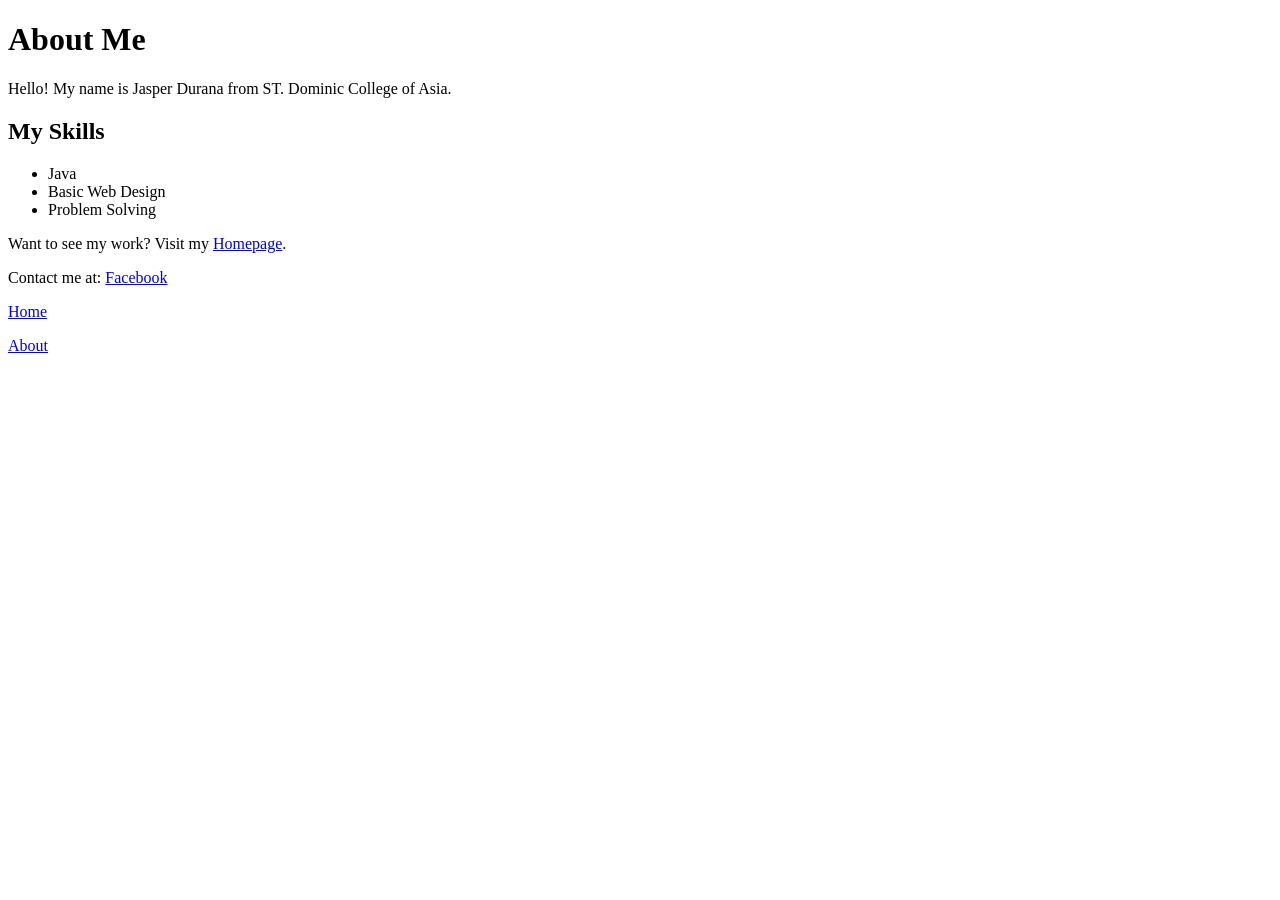
==== about.html @ 9c1a3d55 "Add About page" ====
<!DOCTYPE html>
<html lang="en">
<head>
    <meta charset="UTF-8">
    <meta name="viewport" content="width=device-width, initial-scale=1.0">
    <title>About Me</title>
</head>
<body>

    
    <h1>About Me</h1>

    <p>Hello! My name is Jasper Durana from ST. Dominic College of Asia.</p>

    
    <h2>My Skills</h2>
    <ul>
        <li>Java</li>
        <li>Basic Web Design</li>
        <li>Problem Solving</li>
    </ul>

    <p>Want to see my work? Visit my <a href="index.html">Homepage</a>.</p>

    <p>Contact me at: <a href="https://www.facebook.com/jasper.durana" target="_blank" rel="noopener noreferrer"> Facebook</a> </p>
    <p><a href="index.html">Home</a></p>
    <p><a href="about.html">About</a></p>


</body>
</html>
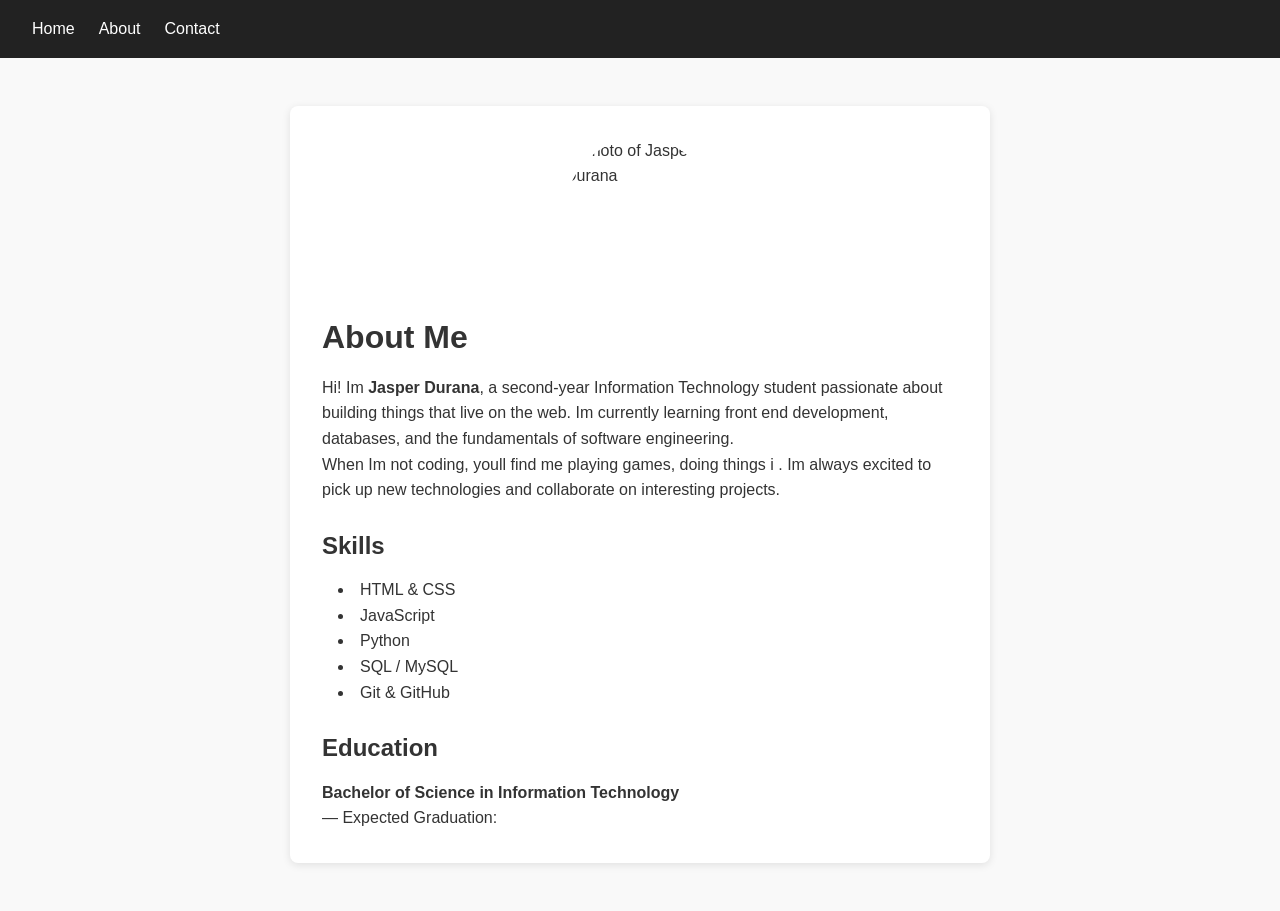
==== commit 8e121f3f: "Modify my info in About me to About.html" ====
--- a/about.html
+++ b/about.html
@@ -1,31 +1,44 @@
 <!DOCTYPE html>
 <html lang="en">
 <head>
-    <meta charset="UTF-8">
-    <meta name="viewport" content="width=device-width, initial-scale=1.0">
-    <title>About Me</title>
+  <meta charset="UTF-8">
+  <meta name="viewport" content="width=device-width, initial-scale=1.0">
+  <title>About Me</title>
+  <link rel="stylesheet" href="styles.css">
 </head>
 <body>
-
-    
+  <header>
+    <nav>
+      <a href="index.html">Home</a>
+      <a href="about.html">About</a>
+      <a href="contact.html">Contact</a>
+    </nav>
+  </header>
+  <main class="about-container">
+    <img src="your-photo.jpg" alt="Photo of Jasper Durana" class="profile-photo">
     <h1>About Me</h1>
-
-    <p>Hello! My name is Jasper Durana from ST. Dominic College of Asia.</p>
-
-    
-    <h2>My Skills</h2>
-    <ul>
-        <li>Java</li>
-        <li>Basic Web Design</li>
-        <li>Problem Solving</li>
+    <p>
+      Hi! Im <strong>Jasper Durana</strong>, a second-year Information Technology student 
+      passionate about building things that live on the web. Im currently learning 
+      front end development, databases, and the fundamentals of software engineering.
+    </p>
+    <p>
+      When Im not coding, youll find me playing games, doing things i . 
+      Im always excited to pick up new technologies and collaborate on interesting projects.
+    </p>
+    <h2>Skills</h2>
+    <ul class="skills-list">
+      <li>HTML &amp; CSS</li>
+      <li>JavaScript</li>
+      <li>Python</li>
+      <li>SQL / MySQL</li>
+      <li>Git &amp; GitHub</li>
     </ul>
-
-    <p>Want to see my work? Visit my <a href="index.html">Homepage</a>.</p>
-
-    <p>Contact me at: <a href="https://www.facebook.com/jasper.durana" target="_blank" rel="noopener noreferrer"> Facebook</a> </p>
-    <p><a href="index.html">Home</a></p>
-    <p><a href="about.html">About</a></p>
-
-
+    <h2>Education</h2>
+    <p>
+      <strong>Bachelor of Science in Information Technology</strong><br>
+       — Expected Graduation: 
+    </p>
+  </main>
 </body>
 </html>
--- a/styles.css
+++ b/styles.css
@@ -0,0 +1,94 @@
+* {
+    margin: 0;
+    padding: 0;
+    box-sizing: border-box;
+  }
+  body {
+    font-family: 'Segoe UI', Tahoma, Geneva, Verdana, sans-serif;
+    line-height: 1.6;
+    color: #333;
+    background: #f9f9f9;
+  }
+  header nav {
+    display: flex;
+    gap: 1.5rem;
+    padding: 1rem 2rem;
+    background: #222;
+  }
+  header nav a {
+    color: #fff;
+    text-decoration: none;
+  }
+  header nav a:hover {
+    text-decoration: underline;
+  }
+  .about-container {
+    max-width: 700px;
+    margin: 3rem auto;
+    padding: 2rem;
+    background: #fff;
+    border-radius: 8px;
+    box-shadow: 0 2px 8px rgba(0,0,0,0.1);
+  }
+  .profile-photo {
+    display: block;
+    width: 150px;
+    height: 150px;
+    object-fit: cover;
+    border-radius: 50%;
+    margin: 0 auto 1.5rem;
+  }
+  h1, h2 {
+    margin-bottom: 0.75rem;
+  }
+  h2 {
+    margin-top: 1.5rem;
+  }
+  .skills-list {
+    list-style: disc inside;
+    padding-left: 1rem;
+  }
+  footer {
+    text-align: center;
+    padding: 1.5rem;
+    font-size: 0.875rem;
+    color: #777;
+  }
+  .home-container {
+    max-width: 800px;
+    margin: 3rem auto;
+    padding: 2rem;
+    text-align: center;
+    background: #fff;
+    border-radius: 8px;
+    box-shadow: 0 2px 8px rgba(0,0,0,0.1);
+  }
+  .hero h1 {
+    font-size: 2rem;
+    margin-bottom: 0.5rem;
+  }
+  .hero .highlight {
+    color: #0078d7;
+  }
+  .hero h2 {
+    font-weight: normal;
+    color: #555;
+    margin-bottom: 1rem;
+  }
+  .hero p {
+    max-width: 600px;
+    margin: 0 auto 1.5rem;
+    color: #444;
+  }
+  .btn {
+    display: inline-block;
+    background: #0078d7;
+    color: #fff;
+    padding: 0.75rem 1.5rem;
+    text-decoration: none;
+    border-radius: 4px;
+    transition: background 0.3s;
+  }
+  .btn:hover {
+    background: #005ea3;
+  }
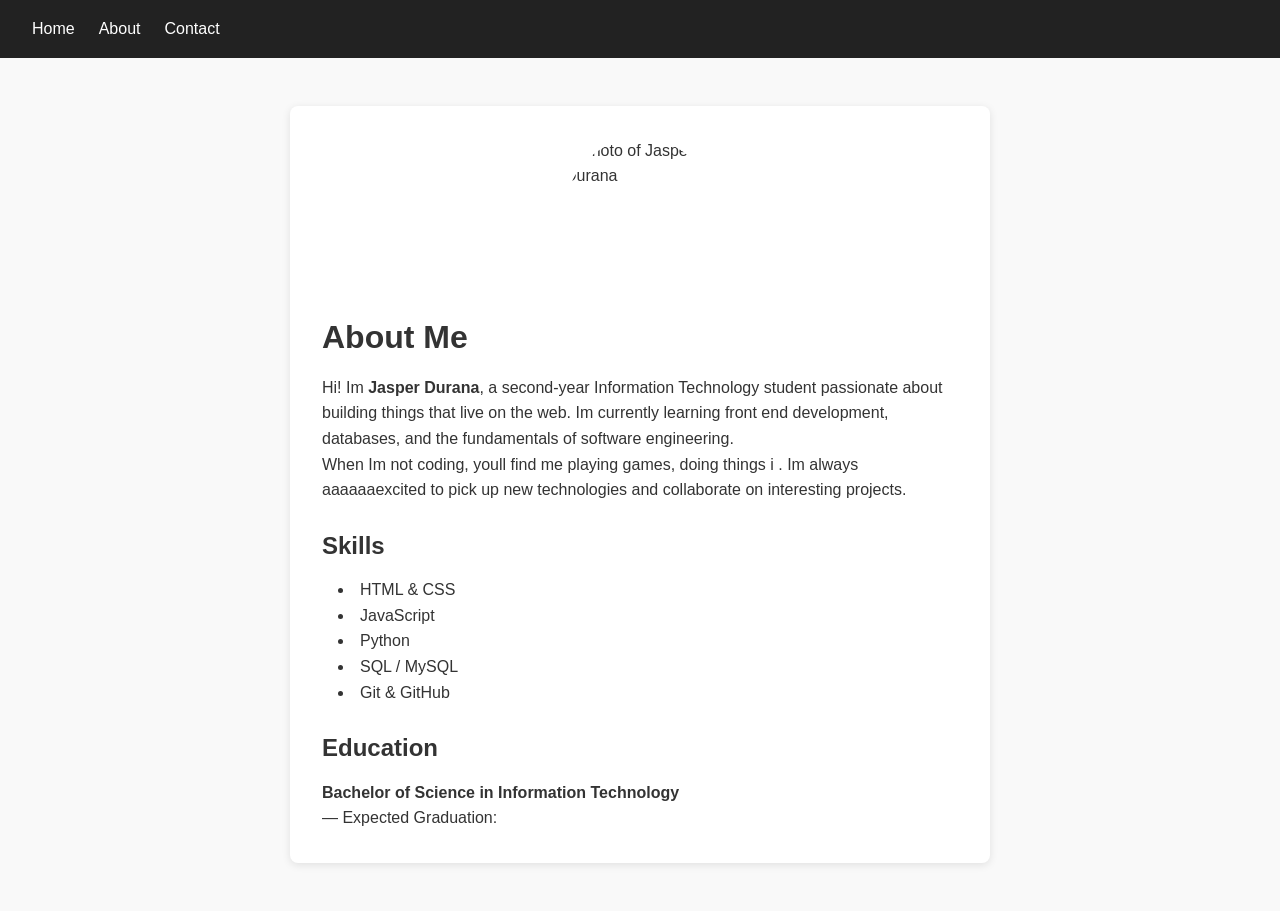
==== commit 04995210: "add tech-stack.html" ====
--- a/about.html
+++ b/about.html
@@ -24,7 +24,7 @@
     </p>
     <p>
       When Im not coding, youll find me playing games, doing things i . 
-      Im always excited to pick up new technologies and collaborate on interesting projects.
+      Im always aaaaaaexcited to pick up new technologies and collaborate on interesting projects.
     </p>
     <h2>Skills</h2>
     <ul class="skills-list">
@@ -41,4 +41,4 @@
     </p>
   </main>
 </body>
-</html>+</html> 
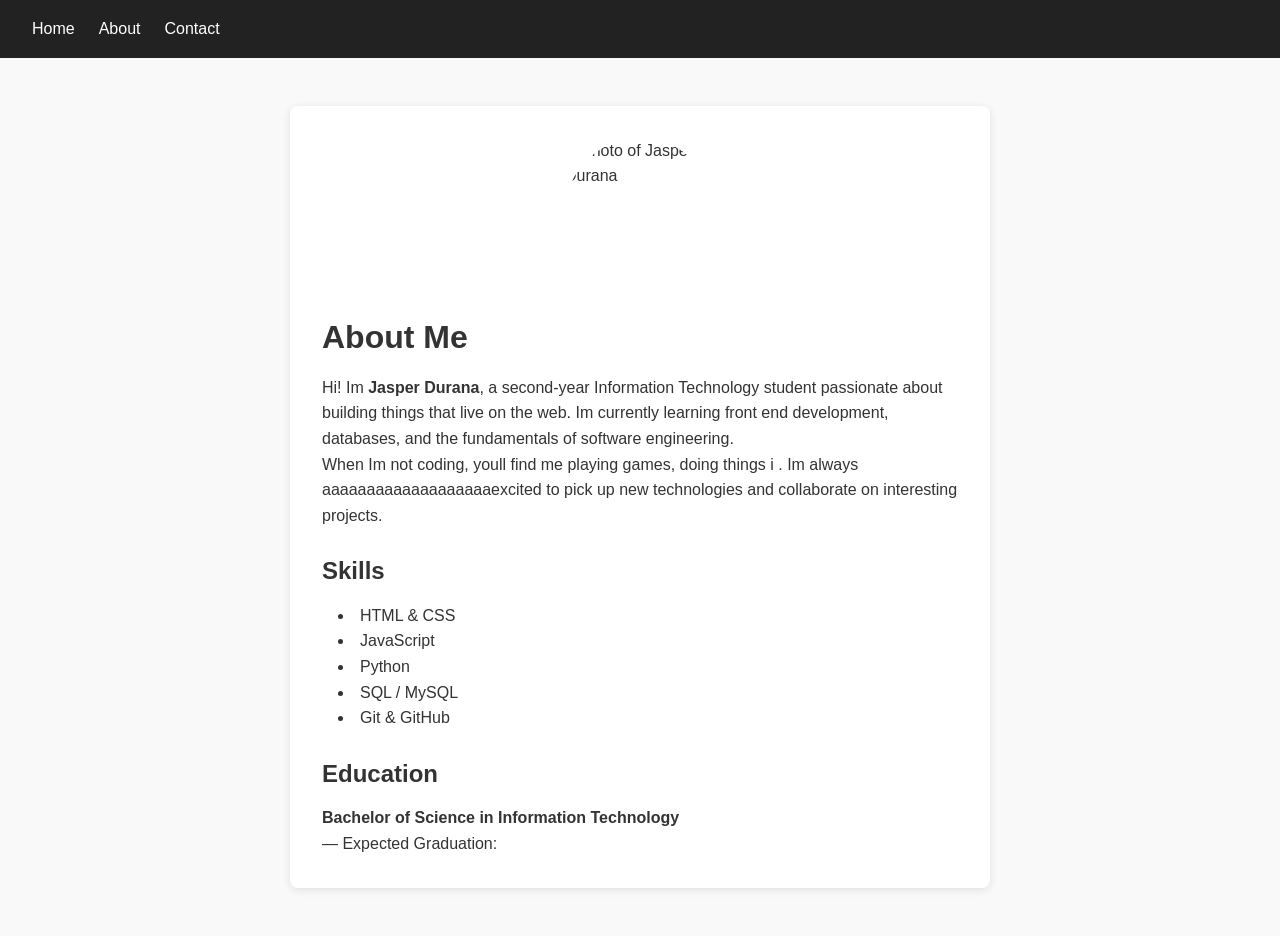
==== commit 6b104ca0: "add tech-stack.css" ====
--- a/about.html
+++ b/about.html
@@ -24,7 +24,7 @@
     </p>
     <p>
       When Im not coding, youll find me playing games, doing things i . 
-      Im always aaaaaaexcited to pick up new technologies and collaborate on interesting projects.
+      Im always aaaaaaaaaaaaaaaaaaaexcited to pick up new technologies and collaborate on interesting projects.
     </p>
     <h2>Skills</h2>
     <ul class="skills-list">
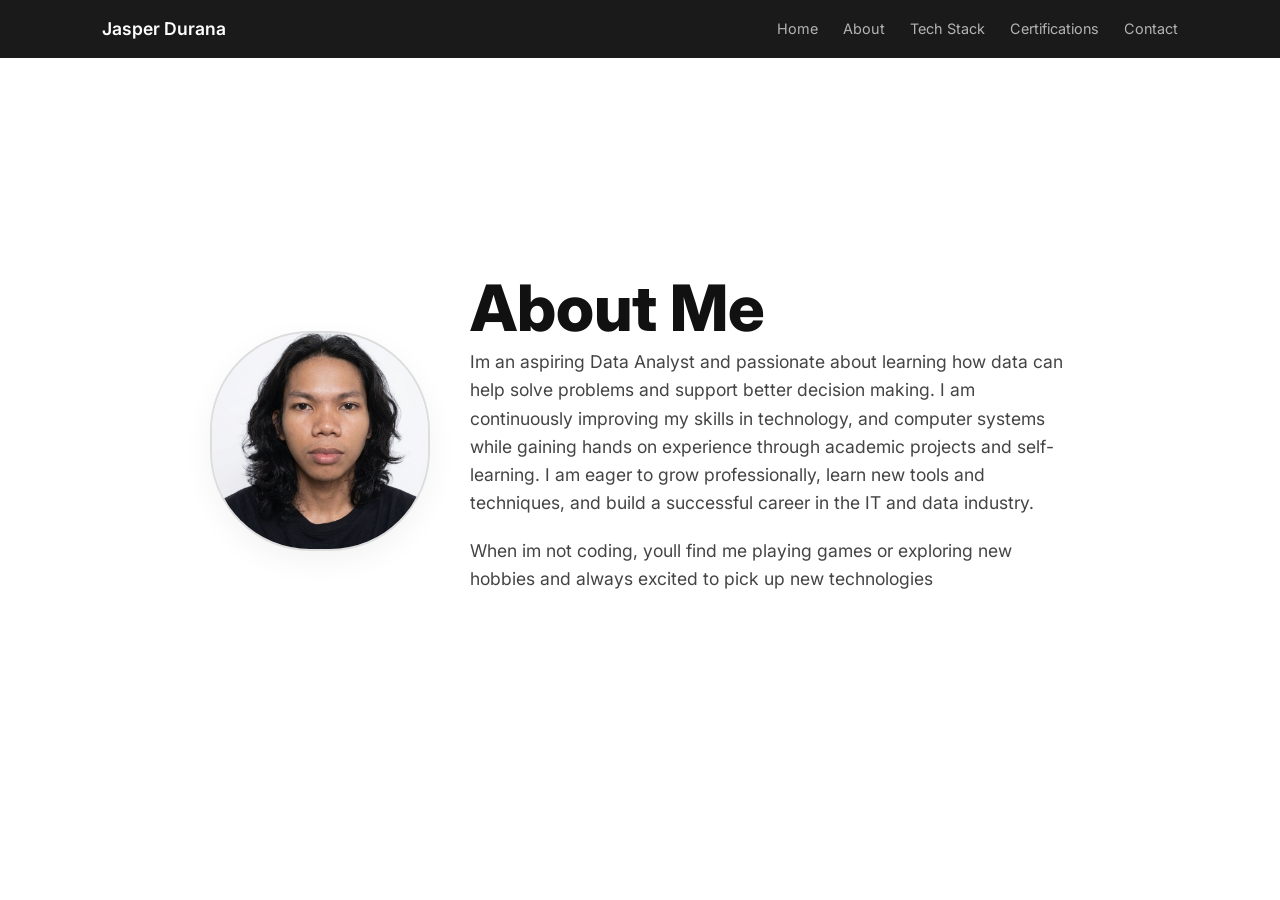
==== commit a450b141: "add hamburgerbtn to all html file" ====
--- a/about.html
+++ b/about.html
@@ -1,44 +1,49 @@
 <!DOCTYPE html>
 <html lang="en">
 <head>
-  <meta charset="UTF-8">
-  <meta name="viewport" content="width=device-width, initial-scale=1.0">
-  <title>About Me</title>
-  <link rel="stylesheet" href="styles.css">
+    <meta charset="UTF-8">
+    <meta name="viewport" content="width=device-width, initial-scale=1.0">
+    <title>Jasper Durana | About</title>
+    <link rel="stylesheet" href="styles.css">
+    <link href="https://fonts.googleapis.com/css2?family=Inter:wght@400;600;800&display=swap" rel="stylesheet">
 </head>
 <body>
-  <header>
-    <nav>
-      <a href="index.html">Home</a>
-      <a href="about.html">About</a>
-      <a href="contact.html">Contact</a>
-    </nav>
-  </header>
-  <main class="about-container">
-    <img src="your-photo.jpg" alt="Photo of Jasper Durana" class="profile-photo">
-    <h1>About Me</h1>
-    <p>
-      Hi! Im <strong>Jasper Durana</strong>, a second-year Information Technology student 
-      passionate about building things that live on the web. Im currently learning 
-      front end development, databases, and the fundamentals of software engineering.
-    </p>
-    <p>
-      When Im not coding, youll find me playing games, doing things i . 
-      Im always aaaaaaaaaaaaaaaaaaaexcited to pick up new technologies and collaborate on interesting projects.
-    </p>
-    <h2>Skills</h2>
-    <ul class="skills-list">
-      <li>HTML &amp; CSS</li>
-      <li>JavaScript</li>
-      <li>Python</li>
-      <li>SQL / MySQL</li>
-      <li>Git &amp; GitHub</li>
-    </ul>
-    <h2>Education</h2>
-    <p>
-      <strong>Bachelor of Science in Information Technology</strong><br>
-       — Expected Graduation: 
-    </p>
-  </main>
+
+    <header>
+        <nav>
+            <div class="logo">
+              Jasper Durana
+            </div>
+            
+            <button class="hamburger" id="hamburgerBtn">
+                <span class="bar"></span>
+                <span class="bar"></span>
+                <span class="bar"></span>
+            </button>
+
+            <ul class="nav-links" id="navLinks">
+                <li><a href="index.html">Home</a></li>
+                <li><a href="about.html">About</a></li>
+                <li><a href="tech-stack.html">Tech Stack</a></li>
+                <li><a href="certificates.html">Certifications</a></li>
+                <li><a href="contact.html">Contact</a></li>
+            </ul>
+        </nav>
+    </header>
+
+   <main class="hero">
+      <div class="hero-container">
+        <div class="profile-frame">
+          <img src="image.png" alt="my image" class="profile-pic">
+        </div>
+        <div class="intro">
+          <h1>About Me</h1>
+          <p>
+            Im an aspiring Data Analyst and passionate about learning how data can help solve problems and support better decision making. I am continuously improving my skills in technology, and computer systems while gaining hands on experience through academic projects and self-learning. I am eager to grow professionally, learn new tools and techniques, and build a successful career in the IT and data industry.
+          </p>
+          <p>
+            When im not coding, youll find me playing games or exploring new hobbies and always excited to pick up new technologies
+          </p>
+    </main>
 </body>
-</html> +</html>
--- a/styles.css
+++ b/styles.css
@@ -2,93 +2,755 @@
     margin: 0;
     padding: 0;
     box-sizing: border-box;
-  }
-  body {
-    font-family: 'Segoe UI', Tahoma, Geneva, Verdana, sans-serif;
+    font-family: 'Inter', sans-serif;
+}
+
+body {
+    background-color: #ffffff;
+    overflow-x: hidden;
     line-height: 1.6;
+}
+
+header {
+    background-color: #1a1a1a;
+    color: white;
+    padding: 15px 8%;
+    position: sticky; 
+    top: 0;
+    z-index: 1000;
+}
+
+nav {
+    display: flex;
+    justify-content: space-between;
+    align-items: center;
+}
+
+.logo {
+    display: flex;
+    align-items: center;
+    gap: 10px;
+    font-weight: 600;
+    font-size: 1.1rem;
+}
+
+.logo-circle {
+    background-color: white;
+    color: black;
+    width: 32px;
+    height: 32px;
+    border-radius: 50%;
+    display: flex;
+    align-items: center;
+    justify-content: center;
+    font-weight: 800;
+}
+
+.nav-links {
+    display: flex;
+    list-style: none;
+    gap: 25px;
+}
+
+.nav-links a {
+    text-decoration: none;
+    color: #b3b3b3;
+    font-size: 0.9rem;
+    transition: 0.3s;
+}
+
+.nav-links a:hover {
+    color: white;
+}
+
+
+.hero {
+    min-height: 85vh;
+    display: flex;
+    align-items: center;
+    justify-content: center;
+    padding: 60px 8%;
+}
+
+.hero-container {
+    display: flex;
+    align-items: center; 
+    gap: 60px;
+    max-width: 1100px;
+}
+
+
+.profile-frame {
+    flex-shrink: 0;
+    width: 220px; 
+    height: 220px;
+    border: 2px solid #eee;
+    border-radius: 100px; 
+    overflow: hidden;
+    box-shadow: 0 10px 30px rgba(0,0,0,0.05);
+    display: flex; 
+    align-items: center;
+    justify-content: center;
+}
+
+.profile-pic {
+    width: 100%;
+    height: 100%; /* Changed to 100% to fill the centered frame */
+    object-fit: cover;
+}
+
+/* Content Styling */
+.intro {
+    color: #444;
+}
+
+.intro h1 {
+    font-size: 3.5rem;
+    font-weight: 800;
+    color: #111;
+    margin-bottom: 10px;
+    line-height: 1.1;
+}
+
+.intro p {
+    font-size: 1.1rem;
+    margin-bottom: 20px;
+    max-width: 600px;
+}
+
+/* Skills Section - The "Professional" upgrade */
+.intro h2 {
+    font-size: 1.2rem;
+    text-transform: uppercase;
+    letter-spacing: 1px;
+    margin-top: 30px;
+    margin-bottom: 15px;
+    color: #888;
+}
+
+.skills-list {
+    list-style: none;
+    display: grid;
+    grid-template-columns: repeat(auto-fill, minmax(130px, 1fr));
+    gap: 10px;
+    margin-bottom: 30px;
+}
+
+.skills-list li {
+    background: #f5f5f7;
+    padding: 8px 12px;
+    border-radius: 6px;
+    font-size: 0.9rem;
+    font-weight: 600;
     color: #333;
-    background: #f9f9f9;
-  }
-  header nav {
-    display: flex;
-    gap: 1.5rem;
-    padding: 1rem 2rem;
-    background: #222;
-  }
-  header nav a {
-    color: #fff;
+    text-align: center;
+}
+
+/* Education Layout */
+.intro strong {
+    color: #000;
+}
+
+/* Mobile Compatibility */
+@media (max-width: 900px) {
+    .hero-container {
+        flex-direction: column;
+        align-items: center;
+        text-align: center;
+        gap: 30px;
+    }
+
+    .intro h1 {
+        font-size: 2.5rem;
+    }
+
+    .intro p {
+        margin: 0 auto 20px auto;
+    }
+
+    .skills-list {
+        justify-content: center;
+    }
+}
+
+@media (max-width: 600px) {
+    .nav-links {
+        display: none; 
+    }
+    
+    .hero {
+        padding: 40px 5%;
+    }
+
+    .intro h1 {
+        font-size: 2rem;
+    }
+}
+
+
+
+
+/* --- CONTACT PAGE STYLES --- */
+.contact-section {
+    height: 80vh;
+    display: flex;
+    align-items: center;
+    justify-content: center;
+    text-align: center;
+    padding: 20px;
+}
+
+.contact-container h2 {
+    font-size: 2.5rem;
+    font-weight: 800;
+    margin-bottom: 10px;
+}
+
+.contact-container p {
+    color: #666;
+    margin-bottom: 40px;
+}
+
+.social-links {
+    display: flex;
+    justify-content: center;
+    gap: 30px;
+    flex-wrap: wrap; /* Helps buttons wrap on small phone screens */
+}
+
+.social-icon {
     text-decoration: none;
-  }
-  header nav a:hover {
+    color: #333;
+    display: flex;
+    flex-direction: column;
+    align-items: center;
+    gap: 10px;
+    transition: transform 0.3s, color 0.3s;
+}
+
+.social-icon i {
+    font-size: 2.5rem; /* Logo size */
+}
+
+.social-icon span {
+    font-size: 0.9rem;
+    font-weight: 600;
+}
+
+/* Hover effect to make it interactive */
+.social-icon:hover {
+    transform: translateY(-5px);
+    color: #007bff; /* Changes to a nice blue on hover */
+}
+
+/* Mobile Tweak for Contact */
+@media (max-width: 600px) {
+    .social-links {
+        gap: 20px;
+    }
+    .social-icon i {
+        font-size: 2rem;
+    }
+}
+
+
+
+/* ==========================================================================
+   1. GLOBAL STYLES & NAVIGATION (Applies to all pages)
+   ========================================================================== */
+* {
+    margin: 0;
+    padding: 0;
+    box-sizing: border-box;
+    font-family: 'Inter', sans-serif;
+}
+
+body {
+    background-color: #ffffff;
+    overflow-x: hidden;
+}
+
+header {
+    background-color: #1a1a1a;
+    color: white;
+    padding: 15px 8%;
+}
+
+nav {
+    display: flex;
+    justify-content: space-between;
+    align-items: center;
+}
+
+.logo {
+    display: flex;
+    align-items: center;
+    gap: 10px;
+    font-weight: 600;
+}
+
+.logo-circle {
+    background-color: white;
+    color: black;
+    width: 32px;
+    height: 32px;
+    border-radius: 50%;
+    display: flex;
+    align-items: center;
+    justify-content: center;
+    font-weight: 800;
+}
+
+.nav-links {
+    display: flex;
+    list-style: none;
+    gap: 25px;
+}
+
+.nav-links a {
+    text-decoration: none;
+    color: #b3b3b3;
+    font-size: 0.9rem;
+    transition: 0.3s;
+}
+
+.nav-links a:hover {
+    color: white;
+}
+
+/* Base Mobile Navigation Tweak */
+@media (max-width: 768px) {
+    .nav-links {
+        gap: 12px;
+    }
+    .nav-links a {
+        font-size: 0.75rem;
+    }
+}
+
+
+/* ==========================================================================
+   2. HOME PAGE HERO SECTION (index.html)
+   ========================================================================== */
+.hero {
+    height: 85vh;
+    display: flex;
+    align-items: center;
+    justify-content: center;
+  
+}
+
+.hero-container {
+    display: flex;
+    align-items: center;
+    gap: 40px;
+}
+
+.profile-frame {
+    width: 220px;
+    height: 220px;
+    border: 2px solid #ddd;
+    border-radius: 100px;
+    display: flex;
+    align-items: center;
+    justify-content: center;
+    background-color: #f9f9f9;
+}
+
+.profile-pic {
+    max-width: 100%;
+}
+
+.intro {
+    font-size: 1.4rem;
+    color: #444;
+}
+
+.hero h1 {
+    font-size: 4rem;
+    font-weight: 800;
+    color: #111;
+    margin: 5px 0;
+}
+
+.sub-headline {
+    font-size: 1.2rem;
+    color: #666;
+}
+
+/* Hero Mobile Layout */
+@media (max-width: 768px) {
+    .hero-container {
+        flex-direction: column;
+        text-align: center;
+        gap: 20px;
+    }
+    .hero h1 {
+        font-size: 2.5rem;
+    }
+    .intro {
+        font-size: 1.1rem;
+    }
+    .sub-headline {
+        font-size: 1rem;
+    }
+}
+
+
+/* ==========================================================================
+   3. TECH STACK PAGE STYLES (tech-stack.html)
+   ========================================================================== */
+.stack-section {
+    padding: 60px 10%;
+    text-align: center;
+}
+
+.stack-section h1 {
+    font-size: clamp(2rem, 5vw, 3.5rem);
+    font-weight: 800;
+    margin-bottom: 50px;
+    color: #111;
+}
+
+.stack-grid {
+    display: grid;
+    grid-template-columns: repeat(auto-fit, minmax(160px, 1fr));
+    gap: 20px;
+    justify-items: center;
+}
+
+.stack-card {
+    background: #ffffff;
+    border: 1px solid #eee;
+    border-radius: 12px;
+    width: 160px;
+    height: 140px;
+    display: flex;
+    flex-direction: column;
+    align-items: center;
+    justify-content: center;
+    padding: 20px;
+    transition: transform 0.3s, border-color 0.3s;
+}
+
+.stack-card:hover {
+    transform: translateY(-5px);
+    border-color: #7f00ff; /* Purple theme highlight */
+}
+
+.stack-card img {
+    width: 60px;
+    height: 60px;
+    object-fit: contain;
+    margin-bottom: 10px;
+}
+
+.stack-card p {
+    font-weight: 700;
+    font-size: 0.85rem;
+    color: #333;
+    text-transform: uppercase;
+}
+
+/* Tech Stack Mobile Tweak */
+@media (max-width: 600px) {
+    .stack-grid {
+        grid-template-columns: repeat(2, 1fr);
+        gap: 15px;
+    }
+    .stack-card {
+        width: 100%;
+        height: 120px;
+    }
+    .stack-card img {
+        width: 50px;
+        height: 50px;
+    }
+}
+
+
+/* ==========================================================================
+   4. CERTIFICATIONS PAGE STYLES (certificates.html)
+   ========================================================================== */
+.cert-section {
+    padding: 60px 10%;
+    text-align: center;
+}
+
+.cert-section h1 {
+    font-size: clamp(2rem, 5vw, 3.5rem);
+    font-weight: 800;
+    margin-bottom: 50px;
+    color: #111;
+}
+
+.cert-grid {
+    display: grid;
+    grid-template-columns: repeat(auto-fit, minmax(220px, 1fr));
+    gap: 25px;
+    justify-items: center;
+}
+
+.cert-card {
+    background: #ffffff;
+    border: 1px solid #e5e5e5;
+    border-radius: 12px;
+    width: 240px;
+    height: 190px;
+    display: flex;
+    flex-direction: column;
+    align-items: center;
+    justify-content: center;
+    padding: 15px;
+    transition: transform 0.25s ease, border-color 0.25s ease;
+}
+
+.cert-card:hover {
+    transform: translateY(-4px);
+    border-color: #007bff; /* Distinct blue highlight border */
+}
+
+.cert-card img {
+    width: 100%;
+    height: 110px;
+    object-fit: contain;
+    margin-bottom: 12px;
+}
+
+.cert-card p {
+    font-weight: 700;
+    font-size: 0.9rem;
+    color: #222;
+}
+
+/* Certifications Mobile Tweak */
+@media (max-width: 650px) {
+    .cert-grid {
+        grid-template-columns: repeat(2, 1fr);
+        gap: 15px;
+    }
+    .cert-card {
+        width: 100%;
+        height: auto;
+        padding: 10px;
+    }
+    .cert-card img {
+        height: 80px;
+    }
+}
+
+
+/* ==========================================================================
+   5. CONTACT PAGE STYLES (contact.html)
+   ========================================================================== */
+.contact-section {
+    height: 80vh;
+    display: flex;
+    align-items: center;
+    justify-content: center;
+    text-align: center;
+    padding: 20px;
+}
+
+.contact-container h2 {
+    font-size: 2.5rem;
+    font-weight: 800;
+    margin-bottom: 10px;
+}
+
+.contact-container p {
+    color: #666;
+    margin-bottom: 40px;
+}
+
+.social-links {
+    display: flex;
+    justify-content: center;
+    gap: 30px;
+    flex-wrap: wrap;
+}
+
+.social-icon {
+    text-decoration: none;
+    color: #333;
+    display: flex;
+    flex-direction: column;
+    align-items: center;
+    gap: 10px;
+    transition: transform 0.3s, color 0.3s;
+}
+
+.social-icon i {
+    font-size: 2.5rem;
+}
+
+.social-icon span {
+    font-size: 0.9rem;
+    font-weight: 600;
+}
+
+.social-icon:hover {
+    transform: translateY(-5px);
+    color: #007bff;
+}
+
+/* Contact Mobile Tweak */
+@media (max-width: 600px) {
+    .social-links {
+        gap: 20px;
+    }
+    .social-icon i {
+        font-size: 2rem;
+    }
+}
+
+
+/* ==========================================================================
+   6. IMAGE POPUP MODAL STYLES
+   ========================================================================== */
+.viewable-cert {
+    cursor: pointer;
+    transition: opacity 0.2s;
+}
+
+.viewable-cert:hover {
+    opacity: 0.9;
+}
+
+.cert-title {
+    cursor: pointer;
+    color: #007bff; /* Turns title blue so users know it's a link */
     text-decoration: underline;
-  }
-  .about-container {
+    margin-top: auto;
+}
+
+.cert-title:hover {
+    color: #0056b3;
+}
+
+/* Dark Background Overlay */
+.modal {
+    display: none; 
+    position: fixed; 
+    z-index: 1000; 
+    padding-top: 50px; 
+    left: 0;
+    top: 0;
+    width: 100%; 
+    height: 100%; 
+    background-color: rgba(0,0,0,0.9); 
+}
+
+/* Modal Content (The Big Image itself) */
+.modal-content {
+    margin: auto;
+    display: block;
+    width: 80%;
+    max-width: 800px;
+    max-height: 80vh;
+    object-fit: contain;
+    border-radius: 8px;
+    animation: zoomIn 0.3s;
+}
+
+@keyframes zoomIn {
+    from {transform: scale(0.9); opacity: 0;} 
+    to {transform: scale(1); opacity: 1;}
+}
+
+/* Close Button (X) */
+.close-modal {
+    position: absolute;
+    top: 20px;
+    right: 35px;
+    color: #f1f1f1;
+    font-size: 40px;
+    font-weight: bold;
+    cursor: pointer;
+}
+
+.close-modal:hover {
+    color: #bbb;
+}
+
+#modalCaption {
+    margin: auto;
+    display: block;
+    width: 80%;
     max-width: 700px;
-    margin: 3rem auto;
-    padding: 2rem;
-    background: #fff;
-    border-radius: 8px;
-    box-shadow: 0 2px 8px rgba(0,0,0,0.1);
-  }
-  .profile-photo {
-    display: block;
-    width: 150px;
-    height: 150px;
-    object-fit: cover;
-    border-radius: 50%;
-    margin: 0 auto 1.5rem;
-  }
-  h1, h2 {
-    margin-bottom: 0.75rem;
-  }
-  h2 {
-    margin-top: 1.5rem;
-  }
-  .skills-list {
-    list-style: disc inside;
-    padding-left: 1rem;
-  }
-  footer {
     text-align: center;
-    padding: 1.5rem;
-    font-size: 0.875rem;
-    color: #777;
-  }
-  .home-container {
-    max-width: 800px;
-    margin: 3rem auto;
-    padding: 2rem;
-    text-align: center;
-    background: #fff;
-    border-radius: 8px;
-    box-shadow: 0 2px 8px rgba(0,0,0,0.1);
-  }
-  .hero h1 {
-    font-size: 2rem;
-    margin-bottom: 0.5rem;
-  }
-  .hero .highlight {
-    color: #0078d7;
-  }
-  .hero h2 {
-    font-weight: normal;
-    color: #555;
-    margin-bottom: 1rem;
-  }
-  .hero p {
-    max-width: 600px;
-    margin: 0 auto 1.5rem;
-    color: #444;
-  }
-  .btn {
-    display: inline-block;
-    background: #0078d7;
-    color: #fff;
-    padding: 0.75rem 1.5rem;
-    text-decoration: none;
-    border-radius: 4px;
-    transition: background 0.3s;
-  }
-  .btn:hover {
-    background: #005ea3;
-  }+    color: #ccc;
+    padding: 10px 0;
+    font-weight: 600;
+}
+
+
+
+
+
+/* --- Base Navigation Styles (Desktop Defaults) --- */
+.hamburger {
+    display: none; /* Hide hamburger button on desktop screens */
+    flex-direction: column;
+    cursor: pointer;
+    background: none;
+    border: none;
+    gap: 5px;
+}
+
+.hamburger .bar {
+    height: 3px;
+    width: 25px;
+    background-color: white;
+    border-radius: 2px;
+    transition: 0.3s ease;
+}
+
+/* --- Mobile Navigation Tweak (768px and smaller) --- */
+@media (max-width: 768px) {
+    nav {
+        position: relative;
+    }
+
+    .hamburger {
+        display: flex; /* Show the hamburger lines on mobile */
+    }
+
+    /* Transform navigation menu into a clean drop-down container */
+    .nav-links {
+        display: none; /* Hidden by default */
+        flex-direction: column;
+        position: absolute;
+        top: 100%;
+        left: 0;
+        width: 100%;
+        background-color: #1a1a1a;
+        padding: 20px 0;
+        gap: 20px;
+        text-align: center;
+        z-index: 100;
+        box-shadow: 0 10px 15px rgba(0,0,0,0.3);
+    }
+
+    /* This class gets added dynamically by script.js when clicking the button */
+    .nav-links.active {
+        display: flex; 
+    }
+
+    .nav-links a {
+        font-size: 1rem !important; /* Makes it easier to tap links with a thumb */
+        display: block;
+        padding: 10px 0;
+    }
+
+    /* Smooth X animation for the active hamburger button */
+    .hamburger.active .bar:nth-child(1) {
+        transform: translateY(8px) rotate(45deg);
+    }
+    .hamburger.active .bar:nth-child(2) {
+        opacity: 0;
+    }
+    .hamburger.active .bar:nth-child(3) {
+        transform: translateY(-8px) rotate(-45deg);
+    }
+}
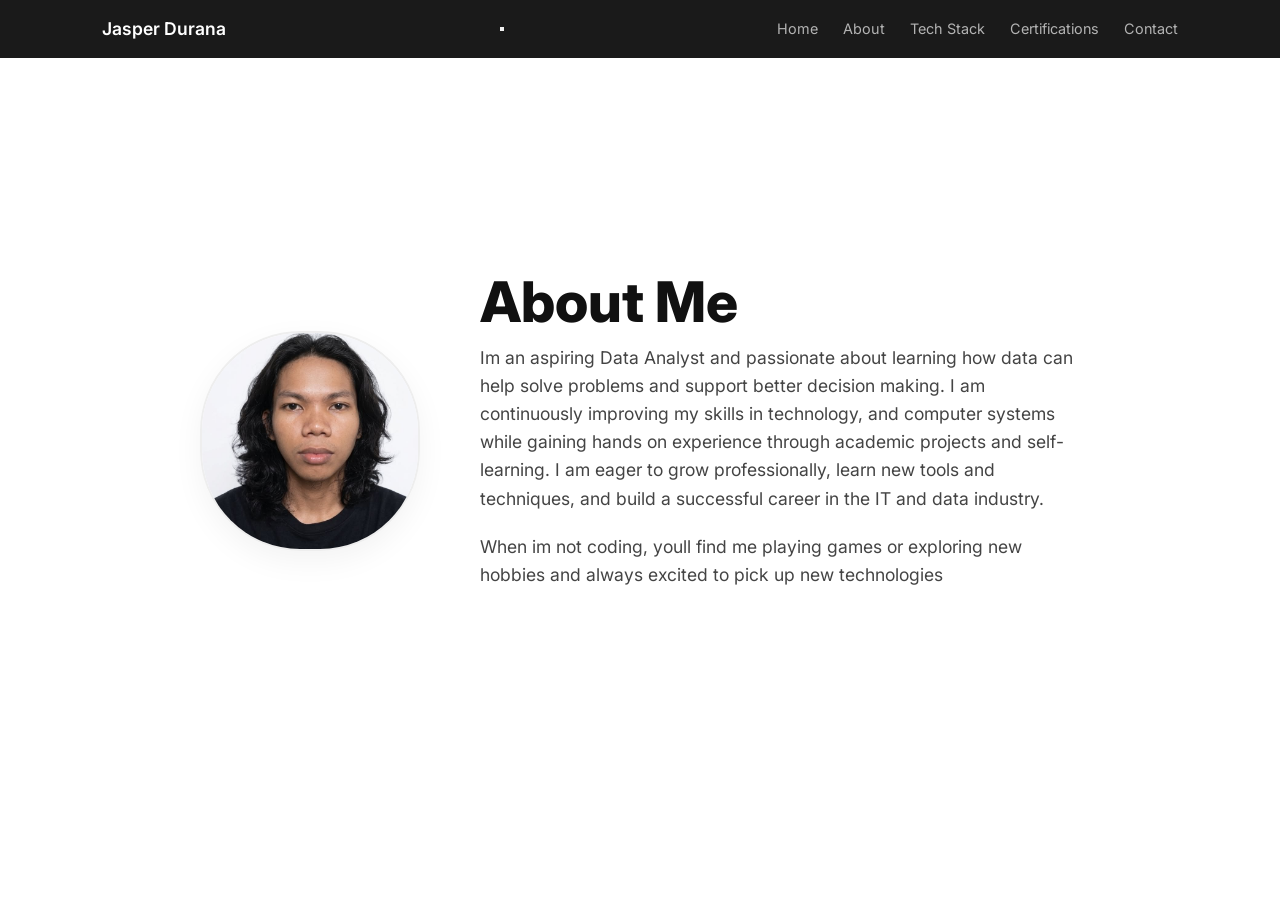
==== commit 507022af: "Moodify my spacing to style.css" ====
--- a/about.html
+++ b/about.html
@@ -8,11 +8,10 @@
     <link href="https://fonts.googleapis.com/css2?family=Inter:wght@400;600;800&display=swap" rel="stylesheet">
 </head>
 <body>
-
     <header>
         <nav>
             <div class="logo">
-              Jasper Durana
+            Jasper Durana
             </div>
             
             <button class="hamburger" id="hamburgerBtn">
@@ -30,7 +29,6 @@
             </ul>
         </nav>
     </header>
-
    <main class="hero">
       <div class="hero-container">
         <div class="profile-frame">
@@ -44,6 +42,8 @@
           <p>
             When im not coding, youll find me playing games or exploring new hobbies and always excited to pick up new technologies
           </p>
-    </main>
+</main>
+
+    <script src="script.js"></script> 
 </body>
 </html>
--- a/styles.css
+++ b/styles.css
@@ -95,11 +95,11 @@
 
 .profile-pic {
     width: 100%;
-    height: 100%; /* Changed to 100% to fill the centered frame */
+    height: 100%; 
     object-fit: cover;
 }
 
-/* Content Styling */
+
 .intro {
     color: #444;
 }
@@ -118,7 +118,7 @@
     max-width: 600px;
 }
 
-/* Skills Section - The "Professional" upgrade */
+
 .intro h2 {
     font-size: 1.2rem;
     text-transform: uppercase;
@@ -146,12 +146,12 @@
     text-align: center;
 }
 
-/* Education Layout */
+
 .intro strong {
     color: #000;
 }
 
-/* Mobile Compatibility */
+
 @media (max-width: 900px) {
     .hero-container {
         flex-direction: column;
@@ -190,7 +190,7 @@
 
 
 
-/* --- CONTACT PAGE STYLES --- */
+
 .contact-section {
     height: 80vh;
     display: flex;
@@ -215,7 +215,7 @@
     display: flex;
     justify-content: center;
     gap: 30px;
-    flex-wrap: wrap; /* Helps buttons wrap on small phone screens */
+    flex-wrap: wrap; 
 }
 
 .social-icon {
@@ -229,7 +229,7 @@
 }
 
 .social-icon i {
-    font-size: 2.5rem; /* Logo size */
+    font-size: 2.5rem; 
 }
 
 .social-icon span {
@@ -237,13 +237,12 @@
     font-weight: 600;
 }
 
-/* Hover effect to make it interactive */
+
 .social-icon:hover {
     transform: translateY(-5px);
-    color: #007bff; /* Changes to a nice blue on hover */
-}
-
-/* Mobile Tweak for Contact */
+    color: #007bff; 
+
+
 @media (max-width: 600px) {
     .social-links {
         gap: 20px;
@@ -255,9 +254,7 @@
 
 
 
-/* ==========================================================================
-   1. GLOBAL STYLES & NAVIGATION (Applies to all pages)
-   ========================================================================== */
+
 * {
     margin: 0;
     padding: 0;
@@ -318,7 +315,6 @@
     color: white;
 }
 
-/* Base Mobile Navigation Tweak */
 @media (max-width: 768px) {
     .nav-links {
         gap: 12px;
@@ -329,9 +325,6 @@
 }
 
 
-/* ==========================================================================
-   2. HOME PAGE HERO SECTION (index.html)
-   ========================================================================== */
 .hero {
     height: 85vh;
     display: flex;
@@ -378,7 +371,7 @@
     color: #666;
 }
 
-/* Hero Mobile Layout */
+
 @media (max-width: 768px) {
     .hero-container {
         flex-direction: column;
@@ -397,9 +390,7 @@
 }
 
 
-/* ==========================================================================
-   3. TECH STACK PAGE STYLES (tech-stack.html)
-   ========================================================================== */
+
 .stack-section {
     padding: 60px 10%;
     text-align: center;
@@ -435,7 +426,7 @@
 
 .stack-card:hover {
     transform: translateY(-5px);
-    border-color: #7f00ff; /* Purple theme highlight */
+    border-color: #7f00ff; 
 }
 
 .stack-card img {
@@ -452,7 +443,7 @@
     text-transform: uppercase;
 }
 
-/* Tech Stack Mobile Tweak */
+
 @media (max-width: 600px) {
     .stack-grid {
         grid-template-columns: repeat(2, 1fr);
@@ -469,9 +460,7 @@
 }
 
 
-/* ==========================================================================
-   4. CERTIFICATIONS PAGE STYLES (certificates.html)
-   ========================================================================== */
+
 .cert-section {
     padding: 60px 10%;
     text-align: center;
@@ -496,7 +485,7 @@
     border: 1px solid #e5e5e5;
     border-radius: 12px;
     width: 240px;
-    height: 190px;
+    height: 240px;
     display: flex;
     flex-direction: column;
     align-items: center;
@@ -507,7 +496,7 @@
 
 .cert-card:hover {
     transform: translateY(-4px);
-    border-color: #007bff; /* Distinct blue highlight border */
+    border-color: #007bff; 
 }
 
 .cert-card img {
@@ -523,7 +512,7 @@
     color: #222;
 }
 
-/* Certifications Mobile Tweak */
+
 @media (max-width: 650px) {
     .cert-grid {
         grid-template-columns: repeat(2, 1fr);
@@ -540,9 +529,7 @@
 }
 
 
-/* ==========================================================================
-   5. CONTACT PAGE STYLES (contact.html)
-   ========================================================================== */
+
 .contact-section {
     height: 80vh;
     display: flex;
@@ -594,7 +581,7 @@
     color: #007bff;
 }
 
-/* Contact Mobile Tweak */
+
 @media (max-width: 600px) {
     .social-links {
         gap: 20px;
@@ -605,9 +592,7 @@
 }
 
 
-/* ==========================================================================
-   6. IMAGE POPUP MODAL STYLES
-   ========================================================================== */
+
 .viewable-cert {
     cursor: pointer;
     transition: opacity 0.2s;
@@ -619,7 +604,7 @@
 
 .cert-title {
     cursor: pointer;
-    color: #007bff; /* Turns title blue so users know it's a link */
+    color: #007bff; 
     text-decoration: underline;
     margin-top: auto;
 }
@@ -628,7 +613,7 @@
     color: #0056b3;
 }
 
-/* Dark Background Overlay */
+
 .modal {
     display: none; 
     position: fixed; 
@@ -641,7 +626,7 @@
     background-color: rgba(0,0,0,0.9); 
 }
 
-/* Modal Content (The Big Image itself) */
+
 .modal-content {
     margin: auto;
     display: block;
@@ -658,7 +643,7 @@
     to {transform: scale(1); opacity: 1;}
 }
 
-/* Close Button (X) */
+
 .close-modal {
     position: absolute;
     top: 20px;
@@ -688,9 +673,9 @@
 
 
 
-/* --- Base Navigation Styles (Desktop Defaults) --- */
+
 .hamburger {
-    display: none; /* Hide hamburger button on desktop screens */
+    display: none; 
     flex-direction: column;
     cursor: pointer;
     background: none;
@@ -706,19 +691,19 @@
     transition: 0.3s ease;
 }
 
-/* --- Mobile Navigation Tweak (768px and smaller) --- */
+
 @media (max-width: 768px) {
     nav {
         position: relative;
     }
 
     .hamburger {
-        display: flex; /* Show the hamburger lines on mobile */
-    }
-
-    /* Transform navigation menu into a clean drop-down container */
+        display: flex; 
+    }
+
+   
     .nav-links {
-        display: none; /* Hidden by default */
+        display: none;
         flex-direction: column;
         position: absolute;
         top: 100%;
@@ -732,18 +717,16 @@
         box-shadow: 0 10px 15px rgba(0,0,0,0.3);
     }
 
-    /* This class gets added dynamically by script.js when clicking the button */
+  
     .nav-links.active {
         display: flex; 
     }
 
     .nav-links a {
-        font-size: 1rem !important; /* Makes it easier to tap links with a thumb */
+        font-size: 1rem !important; 
         display: block;
         padding: 10px 0;
     }
-
-    /* Smooth X animation for the active hamburger button */
     .hamburger.active .bar:nth-child(1) {
         transform: translateY(8px) rotate(45deg);
     }
